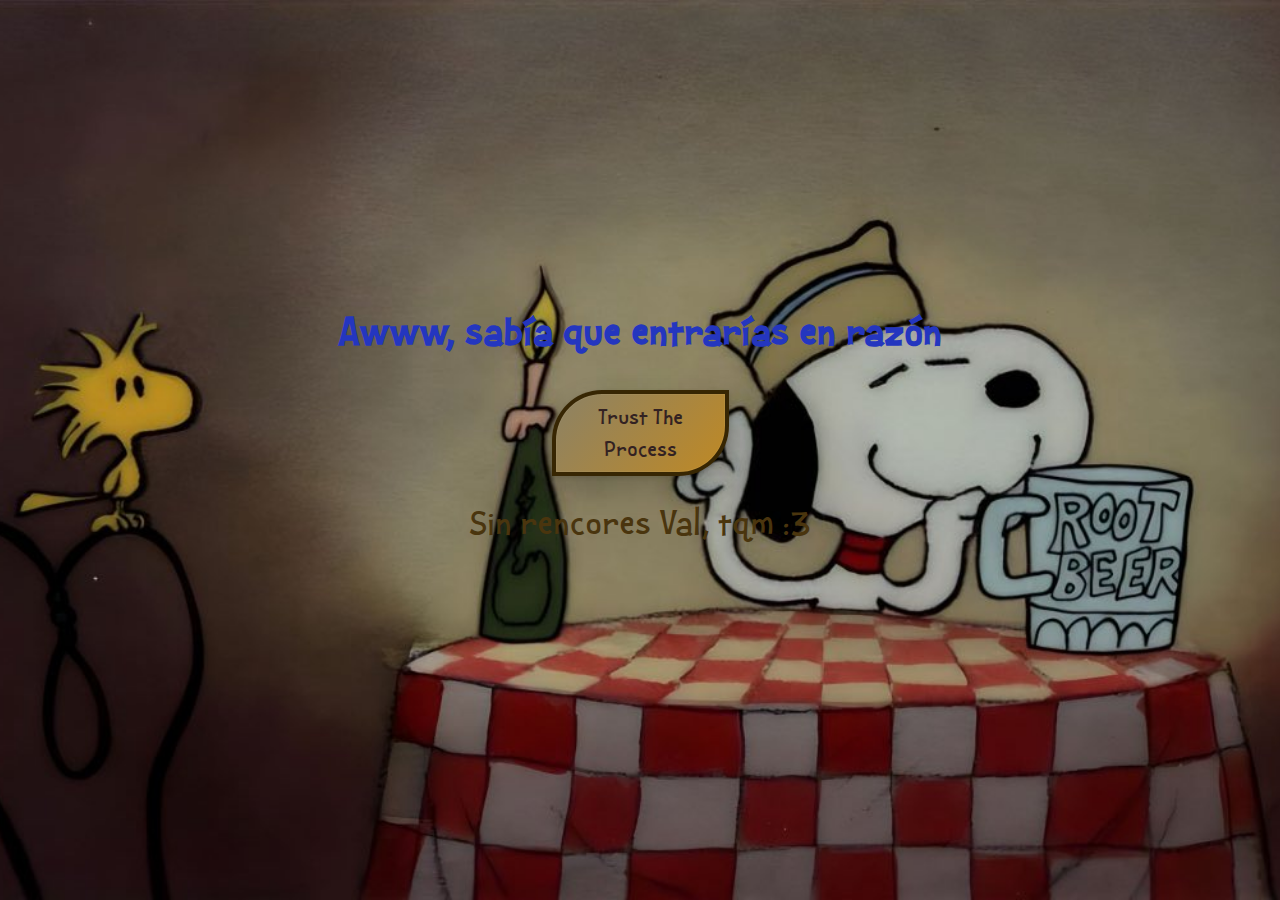
==== 2nd/Parte2.html @ 6914162f "Initial commit" ====
<!DOCTYPE html>
<html lang="es">
<head>
    <meta charset="UTF-8">
    <meta name="viewport" content="width=device-width, initial-scale=1.0">
    <title>Sin Rencores</title>
    <link rel="stylesheet" type="text/css" href="../css/Styles2.css">
    <script>
        function abrirVideo() {
            window.open('../img/vid.mp4', '_blank', 'width=800,height=600');
        }
    </script>
</head>
<body>

    <div class="container">
        <h1 class="con2">Awww, sabía que entrarías en razón</h1>
        <button class="btn" onclick="abrirVideo()">Trust The Process</button>
        <p class="con3">Sin rencores Val, tqm :3</p> 
    </div>

</body>
</html>
---- css/Styles2.css ----
@font-face {
    font-family: 'SnoopyReg';
    src: url('../fonts/snoopy_reg-webfont.otf') format('opentype');
    font-weight: normal;
    font-style: normal;
}

body {
    display: flex;
    justify-content: center;
    align-items: center;
    flex-direction: column; 
    height: 100vh;
    margin: 0; 
    background-image: url("../img/Sno.jpg");
    background-size: cover; 
    background-position: center; 
}

.container {
    text-align: center;
    z-index: 1; 
    font-family: 'SnoopyReg', sans-serif;
    color: #233AF4;
    display: flex;  
    flex-direction: column; 
    justify-content: center; 
    align-items: center; 
    height: 100vh; 
}

.con2 {
    margin-top: -10px; 
    font-weight: bold;
    font-size: 45px;
    color: #2436BF;
}

.con3 {
    margin-top: 20px; 
    font-size: 40px;
    color: #4A350E;
}

.btn-link {
    text-decoration: none; 
    display: inline-block; 
}

.btn {
    cursor: pointer;
    border: 4px solid rgba(54, 36, 2, 0.99);
    font-family: "SnoopyReg", sans-serif;
    font-size: 25px; 
    color: rgb(51, 34, 34);
    padding: 7px 30px;
    transition: 671ms;
    width: 177px; 
    box-shadow: rgba(0, 0, 0, 0.2) 0px 12px 28px 0px, rgba(0, 0, 0, 0.1) 0px 2px 4px 0px, rgba(255, 255, 255, 0.05) 0px 0px 0px 1px inset;
    border-radius: 50px 0px;
    background: linear-gradient(130deg, rgb(140, 130, 101) 0%, rgb(191, 137, 36) 100%);
    display: flex;
    justify-content: center;
    align-items: center;
}

.btn:hover {
    color: rgb(51, 34, 34);
    width: 200px; 
    background: rgba(115, 60, 11, 0.75);
    border-color: rgba(54, 36, 2, 0.99);
    border-width: 3px;
    border-style: solid;
}
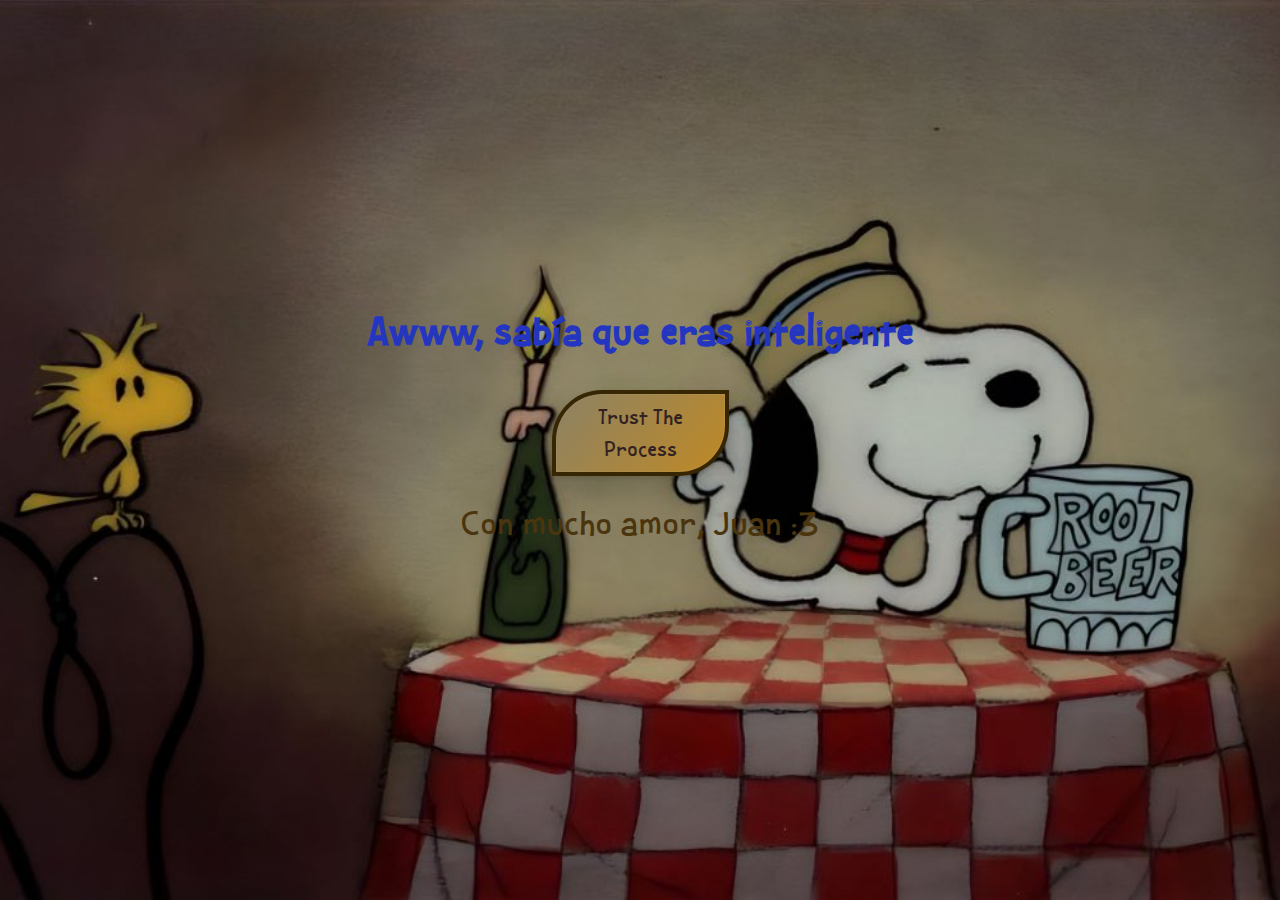
==== commit 77381029: "Update Parte2.html" ====
--- a/2nd/Parte2.html
+++ b/2nd/Parte2.html
@@ -1,23 +1,21 @@
 <!DOCTYPE html>
 <html lang="es">
 <head>
-    <meta charset="UTF-8">
-    <meta name="viewport" content="width=device-width, initial-scale=1.0">
-    <title>Sin Rencores</title>
-    <link rel="stylesheet" type="text/css" href="../css/Styles2.css">
-    <script>
-        function abrirVideo() {
-            window.open('../img/vid.mp4', '_blank', 'width=800,height=600');
-        }
-    </script>
+  <meta charset="UTF-8">
+  <meta name="viewport" content="width=device-width, initial-scale=1.0">
+  <title><3</title>
+  <link rel="stylesheet" type="text/css" href="../css/Styles2.css">
+  <script>
+    function abrirVideo() {
+      window.open('https://youtu.be/qfB5dSSOzto?si=pSDrK5kFV8jgo_rw', '_blank', 'width=800,height=600');
+    }
+  </script>
 </head>
 <body>
-
-    <div class="container">
-        <h1 class="con2">Awww, sabía que entrarías en razón</h1>
-        <button class="btn" onclick="abrirVideo()">Trust The Process</button>
-        <p class="con3">Sin rencores Val, tqm :3</p> 
-    </div>
-
+  <div class="container">
+    <h1 class="con2">Awww, sabía que eras inteligente</h1>
+    <button class="btn" onclick="abrirVideo()">Trust The Process</button>
+    <p class="con3">Con mucho amor, Juan :3</p>
+  </div>
 </body>
 </html>
